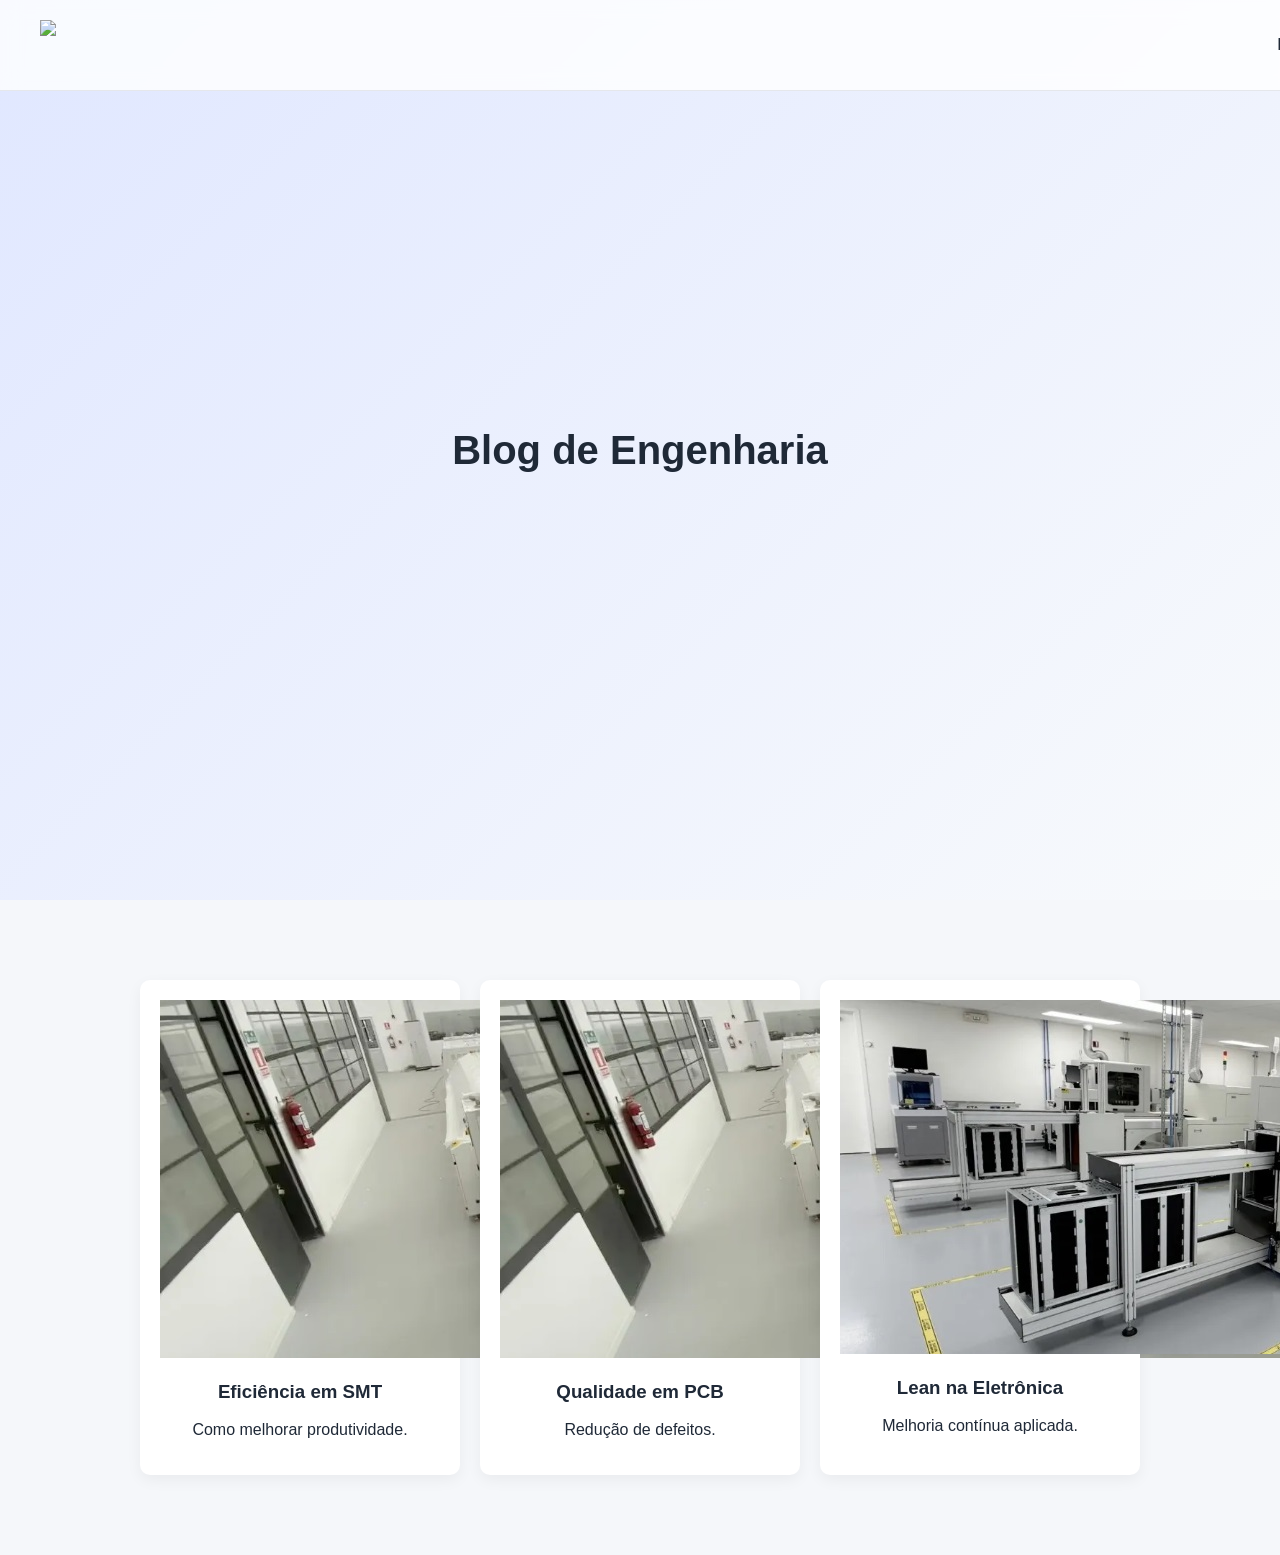
==== blog.html @ c6dc6d2b "Criar blog.html" ====
<!DOCTYPE html>
<html lang="pt-br">
<head>
<meta charset="UTF-8">
<meta name="viewport" content="width=device-width, initial-scale=1.0">

<title>Blog Engenharia</title>

<link rel="stylesheet" href="css/style.css">
</head>

<body>

<nav class="nav">
    <div class="logo">
        <img src="img/logo.svg">
    </div>

    <ul>
        <li><a href="index.html">Home</a></li>
    </ul>
</nav>

<header class="hero">
    <h1>Blog de Engenharia</h1>
</header>

<section>

    <div class="cards">

        <div class="card fade-in">
            <img src="img/engenharia1.jpg">
            <h3>Eficiência em SMT</h3>
            <p>Como melhorar produtividade.</p>
        </div>

        <div class="card fade-in">
            <img src="img/engenharia2.jpg">
            <h3>Qualidade em PCB</h3>
            <p>Redução de defeitos.</p>
        </div>

        <div class="card fade-in">
            <img src="img/engenharia3.jpg">
            <h3>Lean na Eletrônica</h3>
            <p>Melhoria contínua aplicada.</p>
        </div>

    </div>

</section>

<script src="js/script.js"></script>

</body>
</html>
---- css/style.css ----
body {
    margin: 0;
    font-family: 'Inter', sans-serif;
    background: #f5f7fa;
    color: #1f2937;
}

/* NAV */
.nav {
    position: fixed;
    width: 100%;
    display: flex;
    justify-content: space-between;
    padding: 20px 40px;
    background: rgba(255,255,255,0.8);
    backdrop-filter: blur(10px);
    border-bottom: 1px solid #e5e7eb;
}

.logo {
    font-weight: 600;
    font-size: 18px;
}

.logo-icon {
    color: #2563eb;
    margin-right: 5px;
}

/* MENU */
.nav ul {
    display: flex;
    gap: 20px;
    list-style: none;
}

.nav a {
    text-decoration: none;
    color: #1f2937;
}

/* MOBILE */
.menu-toggle {
    display: none;
    font-size: 26px;
}

.overlay {
    position: fixed;
    width: 100%;
    height: 100%;
    background: rgba(0,0,0,0.3);
    opacity: 0;
    pointer-events: none;
}

.overlay.active {
    opacity: 1;
    pointer-events: all;
}

/* HERO */
.hero {
    height: 100vh;
    display: flex;
    justify-content: center;
    align-items: center;
    background: linear-gradient(135deg, #e0e7ff, #f8fafc);
    text-align: center;
}

.hero h1 {
    font-size: 40px;
}

.hero p {
    color: #4b5563;
}

/* BOTÃO */
.btn {
    background: #2563eb;
    color: white;
    padding: 12px 25px;
    border-radius: 25px;
    text-decoration: none;
    border: none;
    cursor: pointer;
}

/* SECTIONS */
section {
    padding: 80px 20px;
    text-align: center;
}

/* CARDS */
.cards {
    display: flex;
    justify-content: center;
    gap: 20px;
    flex-wrap: wrap;
}

.card {
    background: white;
    padding: 20px;
    border-radius: 10px;
    width: 280px;
    box-shadow: 0 5px 15px rgba(0,0,0,0.05);
}

/* FORM */
.form input, .form textarea {
    width: 100%;
    margin: 10px 0;
    padding: 10px;
}

/* CHAT */
.chatbox {
    position: fixed;
    bottom: 80px;
    right: 20px;
    width: 260px;
    background: white;
    border-radius: 10px;
    border: 1px solid #ddd;
}

.chat-header {
    background: #2563eb;
    color: white;
    padding: 10px;
}

.chat-body {
    height: 150px;
    overflow-y: auto;
    padding: 10px;
}

/* WHATS */
.whatsapp {
    position: fixed;
    bottom: 20px;
    right: 20px;
    background: #25D366;
    padding: 15px;
    border-radius: 50%;
}

/* MOBILE */
@media(max-width:768px){

    .menu-toggle {
        display: block;
    }

    .nav ul {
        position: fixed;
        right: -100%;
        top: 0;
        height: 100vh;
        width: 200px;
        background: white;
        flex-direction: column;
        padding: 80px 20px;
        transition: 0.3s;
    }

    .nav ul.active {
        right: 0;
    }
}
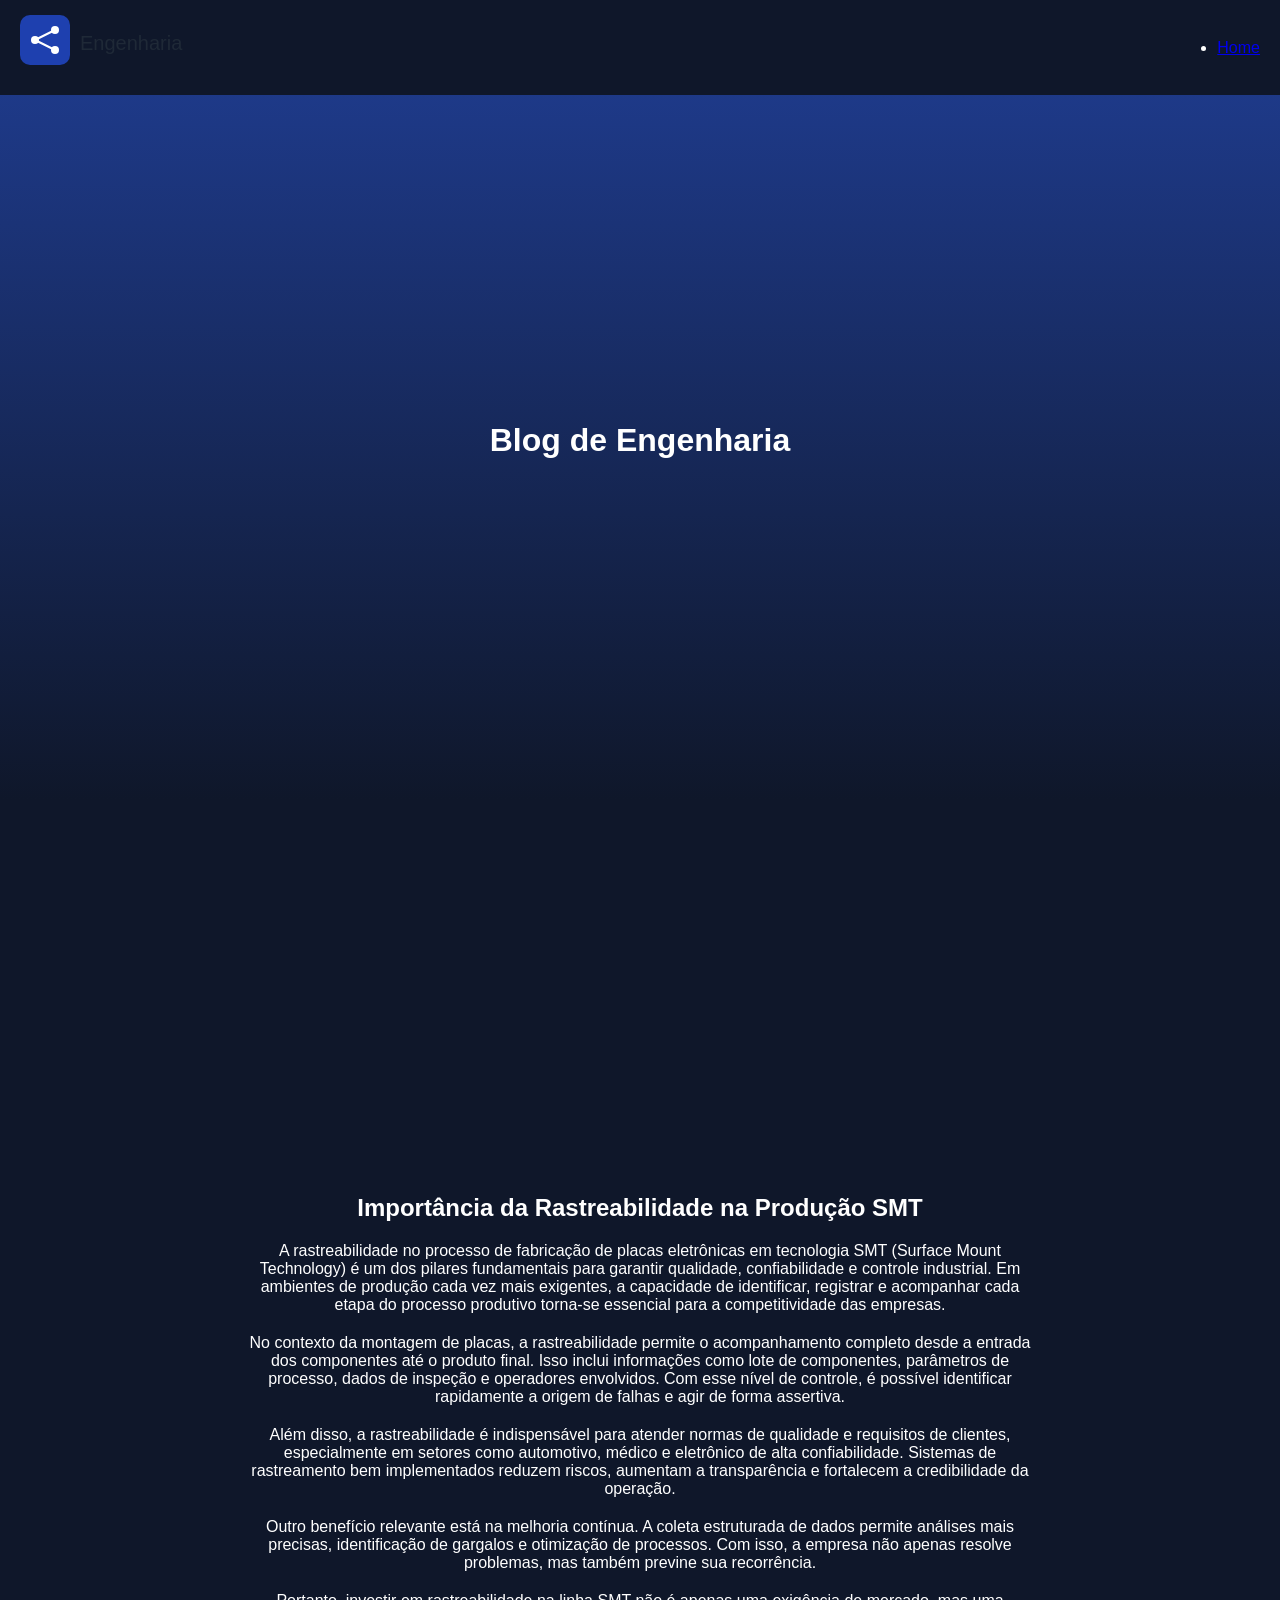
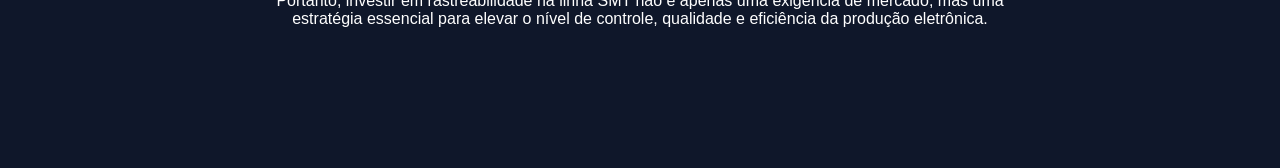
==== commit 6f7e7f28: "Atualizar o blog.html rev2" ====
--- a/blog.html
+++ b/blog.html
@@ -48,6 +48,29 @@
         </div>
 
     </div>
+<section class="artigo">
+
+    <h2>Importância da Rastreabilidade na Produção SMT</h2>
+
+    <p>
+        A rastreabilidade no processo de fabricação de placas eletrônicas em tecnologia SMT (Surface Mount Technology) é um dos pilares fundamentais para garantir qualidade, confiabilidade e controle industrial. Em ambientes de produção cada vez mais exigentes, a capacidade de identificar, registrar e acompanhar cada etapa do processo produtivo torna-se essencial para a competitividade das empresas.
+    </p>
+
+    <p>
+        No contexto da montagem de placas, a rastreabilidade permite o acompanhamento completo desde a entrada dos componentes até o produto final. Isso inclui informações como lote de componentes, parâmetros de processo, dados de inspeção e operadores envolvidos. Com esse nível de controle, é possível identificar rapidamente a origem de falhas e agir de forma assertiva.
+    </p>
+
+    <p>
+        Além disso, a rastreabilidade é indispensável para atender normas de qualidade e requisitos de clientes, especialmente em setores como automotivo, médico e eletrônico de alta confiabilidade. Sistemas de rastreamento bem implementados reduzem riscos, aumentam a transparência e fortalecem a credibilidade da operação.
+    </p>
+
+    <p>
+        Outro benefício relevante está na melhoria contínua. A coleta estruturada de dados permite análises mais precisas, identificação de gargalos e otimização de processos. Com isso, a empresa não apenas resolve problemas, mas também previne sua recorrência.
+    </p>
+
+    <p>
+        Portanto, investir em rastreabilidade na linha SMT não é apenas uma exigência de mercado, mas uma estratégia essencial para elevar o nível de controle, qualidade e eficiência da produção eletrônica.
+    </p>
 
 </section>
 
--- a/css/style.css
+++ b/css/style.css
@@ -1,136 +1,202 @@
+/* RESET */
+* {
+    margin: 0;
+    padding: 0;
+    box-sizing: border-box;
+}
+
+/* BODY */
 body {
-    margin: 0;
-    font-family: 'Inter', sans-serif;
-    background: #f5f7fa;
-    color: #1f2937;
-}
-
-/* NAV */
+    font-family: Arial, sans-serif;
+    background: #0f172a;
+    color: #ffffff;
+    padding-top: 80px;
+}
+
+/* NAVBAR */
 .nav {
     position: fixed;
-    width: 100%;
+    top: 0;
+    width: 100%;
+    background: #0f172a;
     display: flex;
     justify-content: space-between;
-    padding: 20px 40px;
-    background: rgba(255,255,255,0.8);
-    backdrop-filter: blur(10px);
-    border-bottom: 1px solid #e5e7eb;
-}
-
+    align-items: center;
+    padding: 15px 20px;
+    z-index: 1000;
+}
+
+/* LOGO */
 .logo {
-    font-weight: 600;
+    font-weight: bold;
     font-size: 18px;
 }
 
-.logo-icon {
-    color: #2563eb;
-    margin-right: 5px;
-}
-
 /* MENU */
-.nav ul {
-    display: flex;
-    gap: 20px;
+.menu {
+    display: flex;
+    gap: 18px;
     list-style: none;
-}
-
-.nav a {
+    flex-wrap: wrap;
+}
+
+.menu li {
+    white-space: nowrap;
+}
+
+.menu a {
+    color: white;
     text-decoration: none;
-    color: #1f2937;
-}
-
-/* MOBILE */
+    transition: 0.3s;
+}
+
+.menu a:hover {
+    color: #3b82f6;
+}
+
+/* BOTÃO MOBILE */
 .menu-toggle {
     display: none;
     font-size: 26px;
-}
-
+    cursor: pointer;
+}
+
+/* OVERLAY */
 .overlay {
-    position: fixed;
-    width: 100%;
-    height: 100%;
-    background: rgba(0,0,0,0.3);
-    opacity: 0;
-    pointer-events: none;
-}
-
-.overlay.active {
-    opacity: 1;
-    pointer-events: all;
+    display: none;
 }
 
 /* HERO */
 .hero {
-    height: 100vh;
-    display: flex;
+    height: 80vh;
+    display: flex;
+    flex-direction: column;
     justify-content: center;
     align-items: center;
-    background: linear-gradient(135deg, #e0e7ff, #f8fafc);
+    background: linear-gradient(180deg, #1e3a8a, #0f172a);
     text-align: center;
+    padding: 20px;
 }
 
 .hero h1 {
-    font-size: 40px;
+    font-size: 32px;
 }
 
 .hero p {
-    color: #4b5563;
+    margin: 15px 0;
+    max-width: 600px;
 }
 
 /* BOTÃO */
 .btn {
-    background: #2563eb;
-    color: white;
+    background: #3b82f6;
     padding: 12px 25px;
     border-radius: 25px;
     text-decoration: none;
+    color: white;
     border: none;
+    transition: 0.3s;
     cursor: pointer;
 }
 
-/* SECTIONS */
+.btn:hover {
+    background: #2563eb;
+}
+
+/* SEÇÕES */
 section {
-    padding: 80px 20px;
+    padding: 60px 20px;
     text-align: center;
+}
+
+section h2 {
+    margin-bottom: 20px;
+}
+
+section p {
+    max-width: 800px;
+    margin: 0 auto 20px;
+}
+
+/* SOBRE */
+#sobre {
+    display: flex;
+    flex-direction: column;
+    align-items: center;
 }
 
 /* CARDS */
 .cards {
     display: flex;
     justify-content: center;
+    flex-wrap: wrap;
     gap: 20px;
-    flex-wrap: wrap;
 }
 
 .card {
-    background: white;
-    padding: 20px;
+    background: #1e293b;
+    width: 280px;
+    border-radius: 12px;
+    overflow: hidden;
+    transition: 0.3s;
+}
+
+.card:hover {
+    transform: translateY(-5px);
+}
+
+.card img {
+    width: 100%;
+    height: 180px;
+    object-fit: cover;
+}
+
+.card h3 {
+    padding: 15px;
+}
+
+/* CONTATO */
+#contato form {
+    max-width: 500px;
+    margin: 0 auto;
+}
+
+/* INPUTS */
+input, textarea {
+    width: 100%;
+    padding: 12px;
+    margin: 10px 0;
+    border-radius: 8px;
+    border: none;
+}
+
+/* CRM */
+#crm {
+    padding: 40px;
+}
+
+.lead {
+    background: #1e293b;
+    padding: 15px;
+    margin: 10px auto;
     border-radius: 10px;
-    width: 280px;
-    box-shadow: 0 5px 15px rgba(0,0,0,0.05);
-}
-
-/* FORM */
-.form input, .form textarea {
-    width: 100%;
-    margin: 10px 0;
-    padding: 10px;
+    max-width: 600px;
+    text-align: left;
 }
 
 /* CHAT */
 .chatbox {
     position: fixed;
-    bottom: 80px;
-    right: 20px;
+    bottom: 90px;
+    right: 10px;
     width: 260px;
-    background: white;
+    background: #1e293b;
     border-radius: 10px;
-    border: 1px solid #ddd;
+    overflow: hidden;
 }
 
 .chat-header {
-    background: #2563eb;
-    color: white;
+    background: #3b82f6;
     padding: 10px;
 }
 
@@ -140,36 +206,73 @@
     padding: 10px;
 }
 
-/* WHATS */
+#chat-input {
+    width: 100%;
+    border: none;
+    padding: 10px;
+}
+
+/* WHATSAPP */
 .whatsapp {
     position: fixed;
     bottom: 20px;
     right: 20px;
     background: #25D366;
-    padding: 15px;
+    width: 60px;
+    height: 60px;
     border-radius: 50%;
-}
-
-/* MOBILE */
+    display: flex;
+    justify-content: center;
+    align-items: center;
+    font-size: 28px;
+    color: white;
+    box-shadow: 0 4px 10px rgba(0,0,0,0.3);
+}
+
+/* ANIMAÇÃO */
+.fade-in {
+    opacity: 0;
+    transform: translateY(30px);
+    transition: 0.8s;
+}
+
+.fade-in.visible {
+    opacity: 1;
+    transform: translateY(0);
+}
+
+/* RESPONSIVO */
 @media(max-width:768px){
+
+    .menu {
+        position: fixed;
+        top: 0;
+        right: -100%;
+        width: 220px;
+        height: 100vh;
+        background: #1e293b;
+        flex-direction: column;
+        padding-top: 80px;
+        transition: 0.3s;
+    }
+
+    .menu.active {
+        right: 0;
+    }
 
     .menu-toggle {
         display: block;
     }
 
-    .nav ul {
+    .overlay.active {
+        display: block;
         position: fixed;
-        right: -100%;
-        top: 0;
-        height: 100vh;
-        width: 200px;
-        background: white;
-        flex-direction: column;
-        padding: 80px 20px;
-        transition: 0.3s;
-    }
-
-    .nav ul.active {
-        right: 0;
+        width: 100%;
+        height: 100%;
+        background: rgba(0,0,0,0.5);
+    }
+
+    .menu li {
+        padding: 15px;
     }
 }
